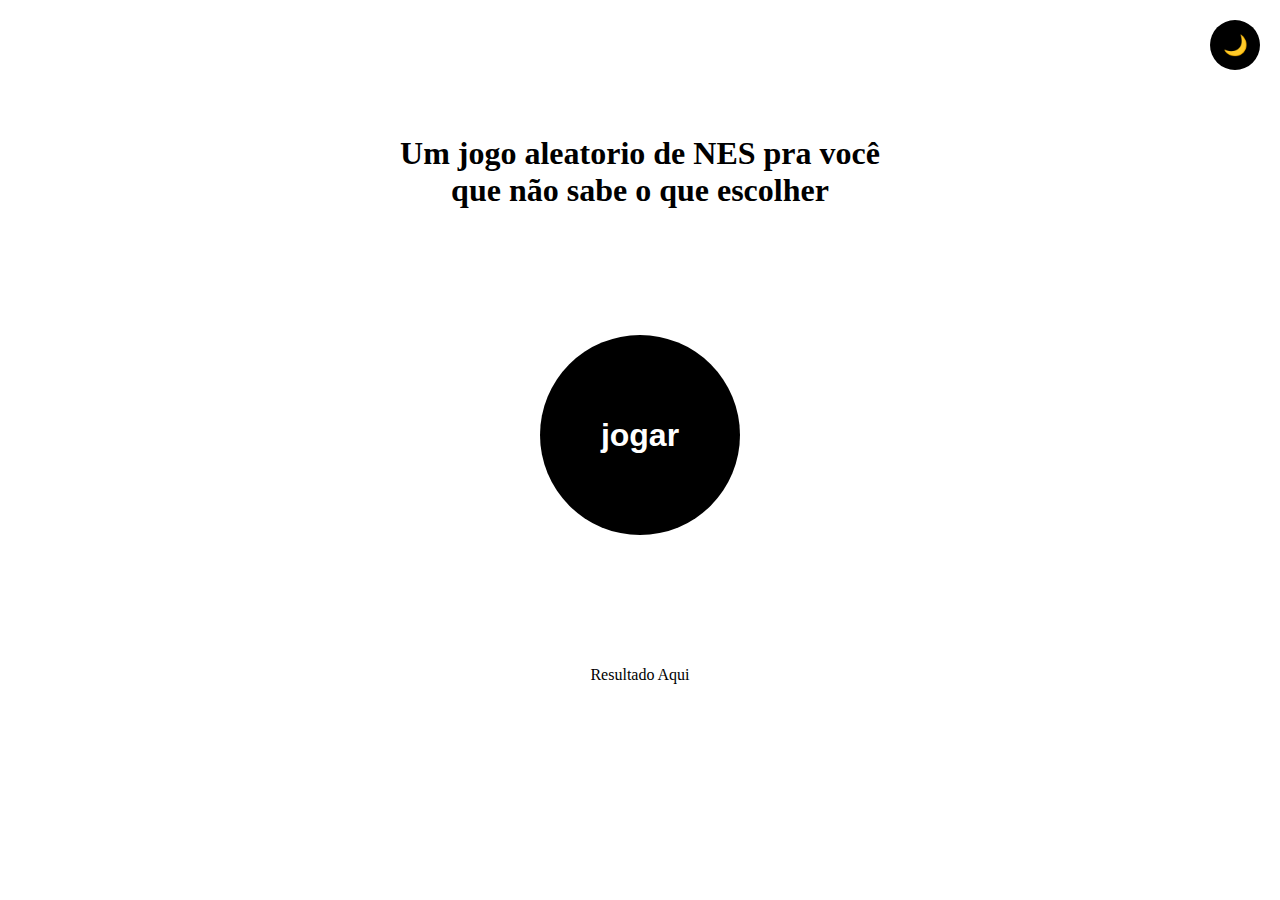
==== index.html @ df242e8a "initial commit" ====
<!DOCTYPE html>
<html lang="pt-br">

<head>
    <meta charset="UTF-8">
    <meta http-equiv="X-UA-Compatible" content="IE=edge">
    <meta name="viewport" content="width=device-width, initial-scale=1.0">
    <title>Random game - NES</title>
    <link rel="stylesheet" href="style.css">
    <link rel="stylesheet" href="" id="theme-link">
</head>
<body>
    <main class="main-container">
        <h1>Um jogo aleatorio de NES pra você que não sabe o que escolher</h1>
        <button id="btn-random" onclick="renderize()">jogar</button>
        <p class='result'>
            Resultado Aqui
        </p>
    </main>
    <button type="button" class="btn-theme-toggle"><span>🌙</span></button>
    <script src="./randomGame.js"></script>
    <script src="./darkMode.js"></script>
</body>
</html>
---- style.css ----
* {
    box-sizing: border-box;
    margin: 0;
    padding: 0;
}

html,
body {
    width: 100%;
    height: 100%;
}

body {
    animation: fadein 2s;
}

main {
    width: 100%;
    height: 100%;
    display: flex;
    flex-direction: column;
    justify-content: center;
    align-items: center;
}

h1 {
    height: 20vh;
    width: 80vw;
    max-width: 500px;
    text-align: center;
}

#btn-random {
    width: 200px;
    height: 200px;
    margin-top: 20px;
    border-radius: 50%;
    background-color: #000;
    color: #fff;
    font-size: 2em;
    font-weight: bold;
    border: none;
    cursor: pointer;
    transition: all 0.3s ease-in-out;
    animation: btn-random-animation 1s ease-in-out;
}

#btn-random:hover {
    background-color: #fff;
    color: #000;
    transition: all 0.3s ease-in-out;
    transform: scale(1.1);
    border: #000 solid 2px;
    animation: pulse 1s infinite;
}

.result {
    width: 80vw;
    max-width: 500px;
    height: 20vh;
    margin-top: 50px;
    display: flex;
    flex-direction: column;
    justify-content: center;
    align-items: center;
    text-align: center;
}

a {
    text-decoration: none;
    background: linear-gradient(to right, #ff0099, #493240);
    -webkit-background-clip: text;
    -webkit-text-fill-color: transparent;
    font-size: 1em;
    padding: 10px;
    transition: all 0.3s ease-in-out;
}

.btn-theme-toggle {
    position: absolute;
    top: 20px;
    right: 20px;
    width: 50px;
    height: 50px;
    border-radius: 50%;
    background-color: #000;
    color: #fff;
    font-weight: bold;
    border: none;
    cursor: pointer;
    transition: all 0.3s ease-in-out;
    animation: btn-theme-toggle-animation 1s ease-in-out;
}

span {
    font-size: 1.5em;
}

@keyframes fadein {
    from {
        opacity: 0;
    }
    to {
        opacity: 1;
    }
}

@keyframes btn-random-animation {
    0% {
        transform: rotate(0deg);
    }

    100% {
        transform: rotate(360deg);
    }
}

@keyframes pulse {
    0% {
        transform: scale(1);
        border-color: #000;
    }

    50% {
        transform: scale(1.1);
        border-color: #fff;
    }

    100% {
        transform: scale(1);
        border-color: #000;
    }
}
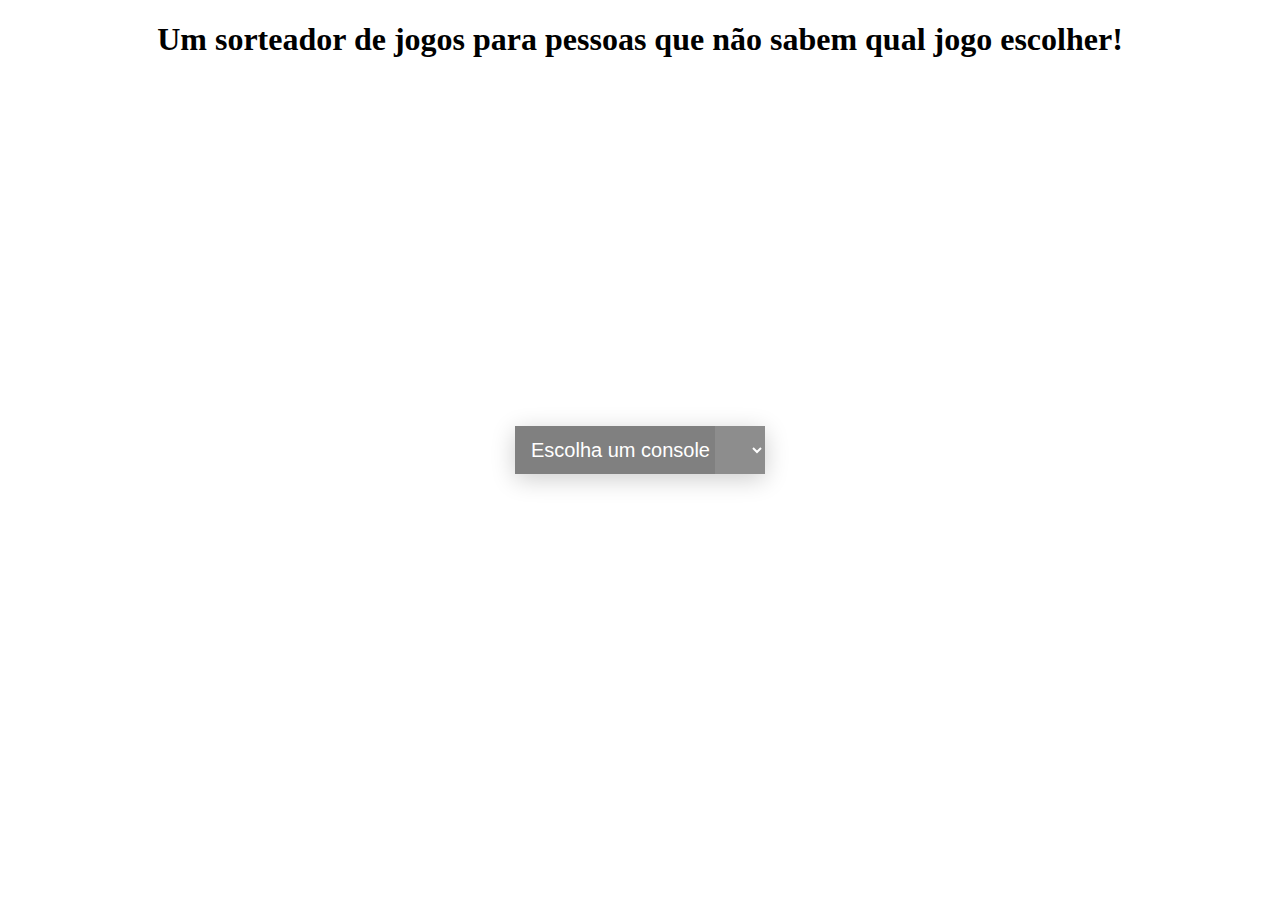
==== commit 56e44f80: "adição do web crawler e de algumas configurações." ====
--- a/index.html
+++ b/index.html
@@ -1,24 +1,22 @@
-<!DOCTYPE html>
-<html lang="pt-br">
-
-<head>
-    <meta charset="UTF-8">
-    <meta http-equiv="X-UA-Compatible" content="IE=edge">
-    <meta name="viewport" content="width=device-width, initial-scale=1.0">
-    <title>Random game - NES</title>
-    <link rel="stylesheet" href="style.css">
-    <link rel="stylesheet" href="" id="theme-link">
-</head>
-<body>
-    <main class="main-container">
-        <h1>Um jogo aleatorio de NES pra você que não sabe o que escolher</h1>
-        <button id="btn-random" onclick="renderize()">jogar</button>
-        <p class='result'>
-            Resultado Aqui
-        </p>
-    </main>
-    <button type="button" class="btn-theme-toggle"><span>🌙</span></button>
-    <script src="./randomGame.js"></script>
-    <script src="./darkMode.js"></script>
-</body>
-</html>
+<!DOCTYPE html>
+<html lang="en">
+<head>
+    <meta charset="UTF-8">
+    <meta http-equiv="X-UA-Compatible" content="IE=edge">
+    <meta name="viewport" content="width=device-width, initial-scale=1.0">
+    <link rel="stylesheet" href="assets/style/style.css">
+    <title>Escolha de console</title>
+</head>
+<body>
+
+    <h1>Um sorteador de jogos para pessoas que não sabem qual jogo escolher!</h1>
+    <div class="box">
+        <select onchange="myChangeHandler.apply(this)">
+            <option selected>Escolha um console</option>
+            <option value="nes.html">Nes</option>
+            <option value="snes">Snes</option>
+        </select>
+    </div>
+    <script src="assets/js/script.js"></script>
+</body>
+</html>--- a/assets/style/style.css
+++ b/assets/style/style.css
@@ -0,0 +1,54 @@
+body {
+    margin: 0;
+    padding: 0;
+    background-color:  rgba(255, 255, 255, 0.5);
+}
+
+h1 {
+    text-align: center;
+}
+
+.box {
+    position: absolute;
+    top: 50%;
+    left: 50%;
+    transform: translate(-50%, -50%);
+}
+  
+.box select {
+    background-color: gray;
+    color: white;
+    padding: 12px;
+    width: 250px;
+    border: none;
+    font-size: 20px;
+    box-shadow: 0 5px 25px rgba(0, 0, 0, 0.2);
+    -webkit-appearance: button;
+    appearance: button;
+    outline: none;
+}
+  
+  .box::before {
+    content: "\f13a";
+    font-family: FontAwesome;
+    position: absolute;
+    top: 0;
+    right: 0;
+    width: 20%;
+    height: 100%;
+    text-align: center;
+    font-size: 28px;
+    line-height: 45px;
+    color: rgba(255, 255, 255, 0.5);
+    background-color: rgba(255, 255, 255, 0.1);
+    pointer-events: none;
+}
+  
+  .box:hover::before {
+    color: rgba(255, 255, 255, 0.6);
+    background-color: rgba(255, 255, 255, 0.2);
+}
+  
+  .box select option {
+    padding: 30px;
+}